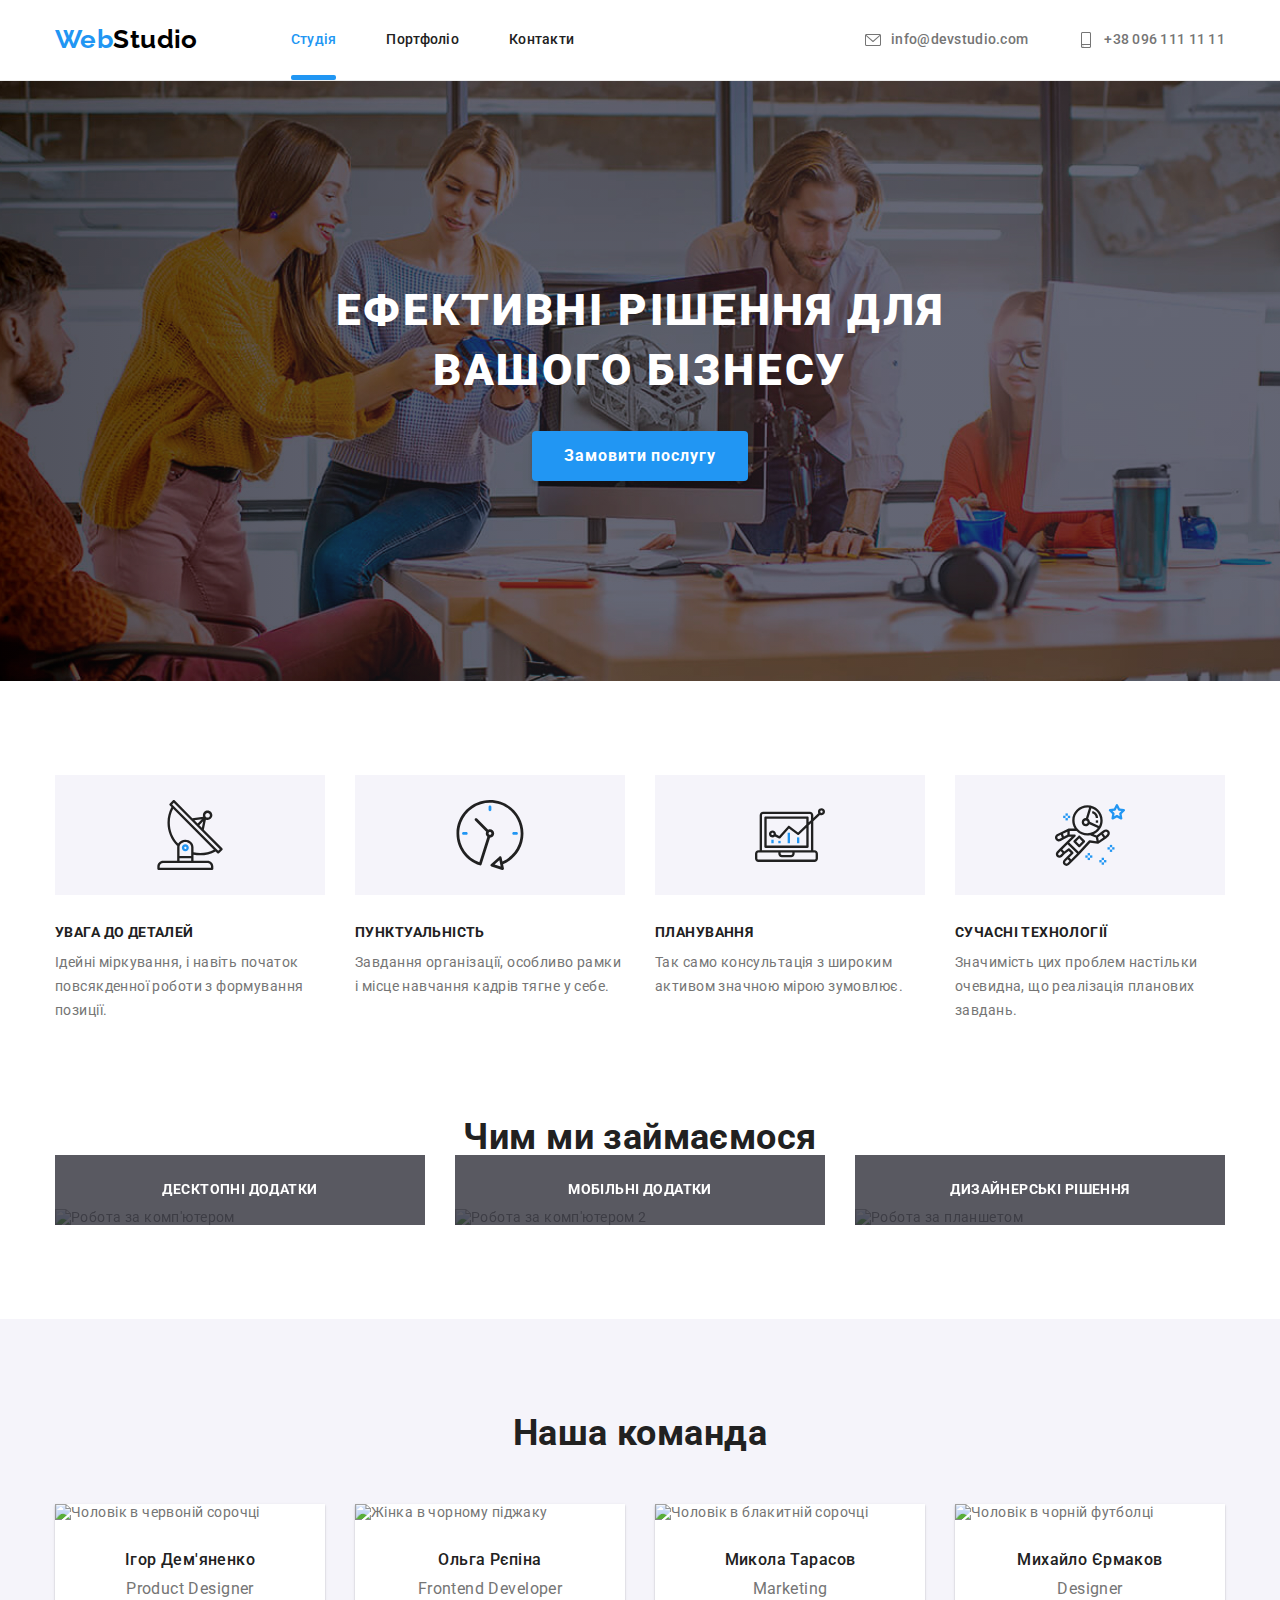
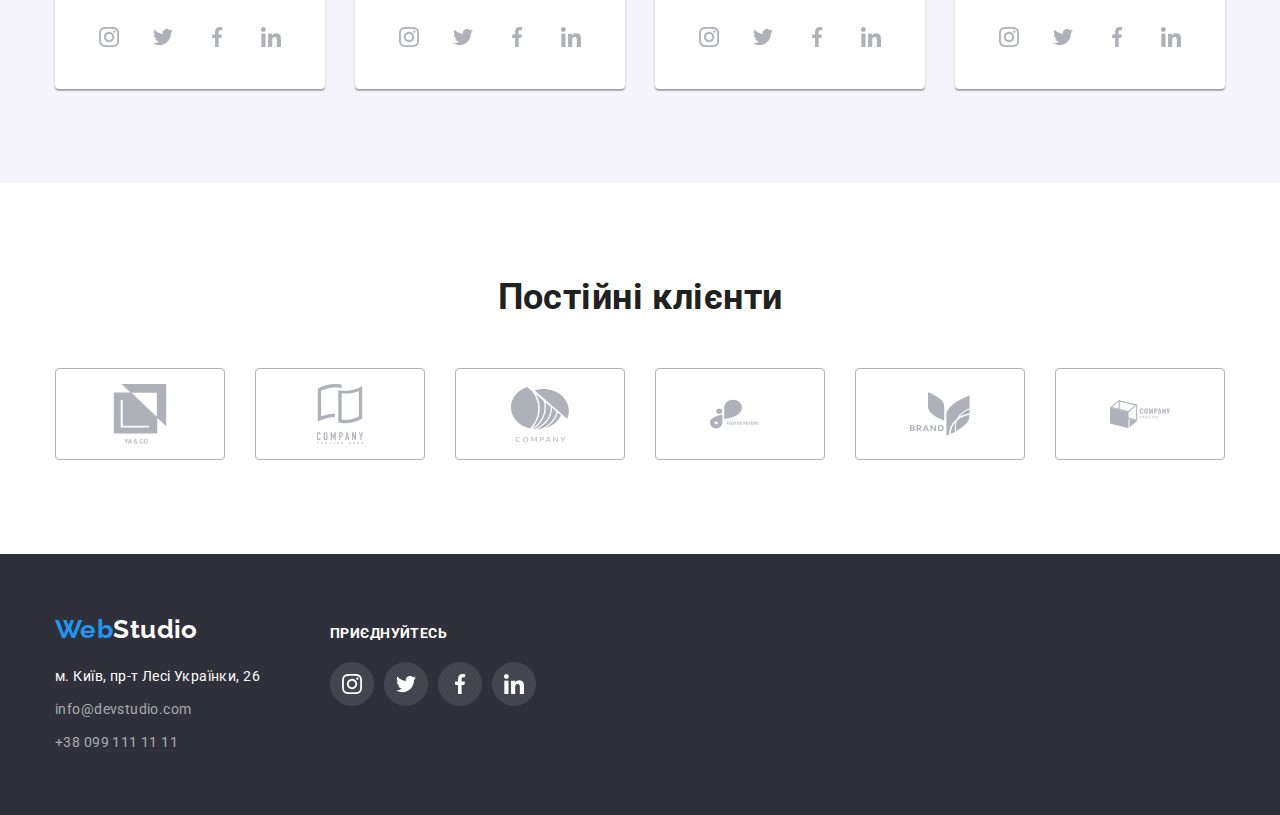
==== index.html @ d69f0b5f "added form's elements" ====
<!DOCTYPE html>
<html lang="uk">
  <head>
    <meta charset="UTF-8" />
    <meta http-equiv="X-UA-Compatible" content="IE=edge" />
    <meta name="viewport" content="width=device-width, initial-scale=1.0" />
    <title>Home Work #3</title>
    <link rel="preconnect" href="https://fonts.googleapis.com" />
    <link rel="preconnect" href="https://fonts.gstatic.com" crossorigin />
    <link
      href="https://fonts.googleapis.com/css2?family=Raleway:wght@700&family=Roboto:wght@400;500;700;900&display=swap"
      rel="stylesheet"
    />
    <link
      rel="stylesheet"
      href="https://cdnjs.cloudflare.com/ajax/libs/modern-normalize/1.1.0/modern-normalize.min.css"
    />
    <link rel="stylesheet" href="./css/styles.css" />
  </head>

  <body>
    <!-- шапка -->

    <header class="page-header">
      <div class="container">
        <nav class="nav">
          <a class="logo" href="./index.html"
            ><span class="logo-web">Web</span>Studio</a
          >

          <ul class="site-nav list">
            <li class="item current">
              <a href="./index.html" class="link">Студія</a>
            </li>
            <li class="item">
              <a href="./portfolio.html" class="link">Портфоліо</a>
            </li>
            <li class="item"><a href="" class="link">Контакти</a></li>
          </ul>
        </nav>

        <ul class="contacts-header list">
          <li class="item">
            <a href="mailto:info@devstudio.com" class="link"
              ><svg class="icons envelope" width="16" height="16">
                <use xlink:href="./images/sprite-icons.svg#envelope"></use></svg
              >info@devstudio.com</a
            >
          </li>
          <li class="item">
            <a href="tel:+380961111111" class="link"
              ><svg class="icons smartphone" width="16" height="16">
                <use
                  xlink:href="./images/sprite-icons.svg#smartphone"
                ></use></svg
              >+38 096 111 11 11</a
            >
          </li>
        </ul>
      </div>
    </header>

    <main>
      <!-- Герой та бекдроп -->

      <section class="hero">
        <div class="container">
          <h1 class="hero-title">Ефективні рішення для вашого бізнесу</h1>
          <button type="button" class="hero-btn" data-modal-open>
            Замовити послугу
          </button>
        </div>
        <div class="backdrop is-hidden" data-modal>
          <div class="modal">
            <button type="button" class="hero-btn-close" data-modal-close>
              <svg class="btn-close-svg" width="11" height="11">
                <use href="./images/sprite-icons.svg#vector"></use>
              </svg>
            </button>
            <form class="modal-form">
              <h2 class="modal-title">
                Залиште свої дані, ми вам передзвонимо
              </h2>

              <div class="form-field">
                <label class="form-label" for="name">Ім'я</label>
                <input
                  class="form-input"
                  type="text"
                  name="user-name"
                  id="name"
                  autofocus
                />
              </div>

              <div class="form-field">
                <label class="form-label" for="tel">Телефон</label>
                <input class="form-input" type="tel" name="tel" id="tel" />
              </div>

              <div class="form-field">
                <label class="form-label" for="mail">Пошта</label>
                <input class="form-input" type="email" name="mail" id="mail" />
              </div>

              <div class="form-field">
                <label class="form-label" for="comment">Коментар</label>
                <textarea
                  class="form-textarea"
                  name="comment"
                  id="comment"
                  placeholder="Введіть текст"
                ></textarea>
              </div>

              <div class="policy">
                <input class="policy-input" type="checkbox" name="chx-policy" id="chx-policy" />
                <label class="policy-label" for="chx-policy"
                  >Погоджуюся з розсилкою та приймаю</label
                >
                <a class="policy-link" href="">Умови договору</a>
              </div>
              
              <div class="policy-btn">
              <button class="form-btn-submit" type="submit">Відправити</button>
              </div>
            </form>
          </div>
        </div>
      </section>

      <!-- Особливості компанії -->

      <section class="features">
        <div class="container main">
          <h2 class="section-title visually-hidden">Наші переваги</h2>

          <ul class="list">
            <li class="item">
              <div class="icon-box">
                <svg class="features-icons">
                  <use href="./images/sprite-icons.svg#antenna"></use>
                </svg>
              </div>
              <h3 class="features-title">УВАГА ДО ДЕТАЛЕЙ</h3>
              <p>
                Ідейні міркування, і навіть початок повсякденної роботи з
                формування позиції.
              </p>
            </li>
            <li class="item">
              <div class="icon-box">
                <svg class="features-icons">
                  <use href="./images/sprite-icons.svg#clock"></use>
                </svg>
              </div>
              <h3 class="features-title">ПУНКТУАЛЬНІСТЬ</h3>
              <p>
                Завдання організації, особливо рамки і місце навчання кадрів
                тягне у себе.
              </p>
            </li>
            <li class="item">
              <div class="icon-box">
                <svg class="features-icons">
                  <use href="./images/sprite-icons.svg#diagram"></use>
                </svg>
              </div>
              <h3 class="features-title">ПЛАНУВАННЯ</h3>
              <p>
                Так само консультація з широким активом значною мірою зумовлює.
              </p>
            </li>
            <li class="item">
              <div class="icon-box">
                <svg class="features-icons">
                  <use href="./images/sprite-icons.svg#astronaut"></use>
                </svg>
              </div>
              <h3 class="features-title">СУЧАСНІ ТЕХНОЛОГІЇ</h3>
              <p>
                Значимість цих проблем настільки очевидна, що реалізація
                планових завдань.
              </p>
            </li>
          </ul>
        </div>
      </section>

      <!-- чим ми займаємося -->

      <section class="work">
        <div class="container main">
          <h2 class="section-title work-title">Чим ми займаємося</h2>

          <ul class="list">
            <li class="item">
              <div class="work-overlay">
                <img
                  src="https://fstv-electro.github.io/goit-markup-hw-01/images/box1.jpg"
                  width="370"
                  alt="Робота за комп'ютером"
                />
                <div class="work-text-overlay">
                  <p class="work-text-forward">десктопні додатки</p>
                </div>
              </div>
            </li>
            <li class="item">
              <div class="work-overlay">
                <img
                  src="https://fstv-electro.github.io/goit-markup-hw-01/images/box2.jpg"
                  width="370"
                  alt="Робота за комп'ютером 2"
                />
                <div class="work-text-overlay">
                  <p class="work-text-forward">мобільні додатки</p>
                </div>
              </div>
            </li>
            <li class="item">
              <div class="work-overlay">
                <img
                  src="https://fstv-electro.github.io/goit-markup-hw-01/images/box3.jpg"
                  width="370"
                  alt="Робота за планшетом"
                />
                <div class="work-text-overlay">
                  <p class="work-text-forward">дизайнерські рішення</p>
                </div>
              </div>
            </li>
          </ul>
        </div>
      </section>

      <!-- команда -->

      <section class="team">
        <div class="container">
          <h2 class="section-title team-title">Наша команда</h2>
          <ul class="list">
            <li class="item">
              <img
                src="https://fstv-electro.github.io/goit-markup-hw-01/images/img1.jpg"
                width="270"
                alt="Чоловік в червоній сорочці"
              />
              <h3 class="name-title">Ігор Дем'яненко</h3>
              <p>Product Designer</p>
              <ul class="socials">
                <li class="social-item">
                  <a
                    class="socials-links"
                    href="https://www.instagram.com/"
                    target="_blank"
                    ><svg class="icons">
                      <use
                        href="./images/sprite-icons.svg#instagram"
                      ></use></svg
                  ></a>
                </li>
                <li class="social-item">
                  <a
                    class="socials-links"
                    href="https://twitter.com/"
                    target="_blank"
                    ><svg class="icons">
                      <use href="./images/sprite-icons.svg#twitter"></use></svg
                  ></a>
                </li>
                <li class="social-item">
                  <a
                    class="socials-links"
                    href="www.facebook.com"
                    target="_blank"
                    ><svg class="icons">
                      <use href="./images/sprite-icons.svg#facebook"></use></svg
                  ></a>
                </li>
                <li class="social-item">
                  <a
                    class="socials-links"
                    href="https://linkedin.com/"
                    target="_blank"
                    ><svg class="icons">
                      <use href="./images/sprite-icons.svg#linkedin"></use></svg
                  ></a>
                </li>
              </ul>
            </li>
            <li class="item">
              <img
                src="https://fstv-electro.github.io/goit-markup-hw-01/images/img2.jpg"
                width="270"
                alt="Жінка в чорному піджаку"
              />
              <h3 class="name-title">Ольга Рєпіна</h3>
              <p>Frontend Developer</p>
              <ul class="socials">
                <li>
                  <a
                    class="socials-links"
                    href="https://www.instagram.com/"
                    target="_blank"
                    ><svg class="icons">
                      <use
                        href="./images/sprite-icons.svg#instagram"
                      ></use></svg
                  ></a>
                </li>
                <li>
                  <a
                    class="socials-links"
                    href="https://twitter.com/"
                    target="_blank"
                    ><svg class="icons">
                      <use href="./images/sprite-icons.svg#twitter"></use></svg
                  ></a>
                </li>
                <li>
                  <a
                    class="socials-links"
                    href="www.facebook.com"
                    target="_blank"
                    ><svg class="icons">
                      <use href="./images/sprite-icons.svg#facebook"></use></svg
                  ></a>
                </li>
                <li>
                  <a
                    class="socials-links"
                    href="https://linkedin.com/"
                    target="_blank"
                    ><svg class="icons">
                      <use href="./images/sprite-icons.svg#linkedin"></use></svg
                  ></a>
                </li>
              </ul>
            </li>
            <li class="item">
              <img
                src="https://fstv-electro.github.io/goit-markup-hw-01/images/img3.jpg"
                width="270"
                alt="Чоловік в блакитній сорочці"
              />
              <h3 class="name-title">Микола Тарасов</h3>
              <p>Marketing</p>
              <ul class="socials">
                <li>
                  <a
                    class="socials-links"
                    href="https://www.instagram.com/"
                    target="_blank"
                    ><svg class="icons">
                      <use
                        href="./images/sprite-icons.svg#instagram"
                      ></use></svg
                  ></a>
                </li>
                <li>
                  <a
                    class="socials-links"
                    href="https://twitter.com/"
                    target="_blank"
                    ><svg class="icons">
                      <use href="./images/sprite-icons.svg#twitter"></use></svg
                  ></a>
                </li>
                <li>
                  <a
                    class="socials-links"
                    href="www.facebook.com"
                    target="_blank"
                    ><svg class="icons">
                      <use href="./images/sprite-icons.svg#facebook"></use></svg
                  ></a>
                </li>
                <li>
                  <a
                    class="socials-links"
                    href="https://linkedin.com/"
                    target="_blank"
                    ><svg class="icons">
                      <use href="./images/sprite-icons.svg#linkedin"></use></svg
                  ></a>
                </li>
              </ul>
            </li>
            <li class="item">
              <img
                src="https://fstv-electro.github.io/goit-markup-hw-01/images/img4.jpg"
                width="270"
                alt="Чоловік в чорній футболці"
              />
              <h3 class="name-title">Михайло Єрмаков</h3>
              <p>Designer</p>
              <ul class="socials">
                <li>
                  <a
                    class="socials-links"
                    href="https://www.instagram.com/"
                    target="_blank"
                    ><svg class="icons">
                      <use
                        href="./images/sprite-icons.svg#instagram"
                      ></use></svg
                  ></a>
                </li>
                <li>
                  <a
                    class="socials-links"
                    href="https://twitter.com/"
                    target="_blank"
                    ><svg class="icons">
                      <use href="./images/sprite-icons.svg#twitter"></use></svg
                  ></a>
                </li>
                <li>
                  <a
                    class="socials-links"
                    href="www.facebook.com"
                    target="_blank"
                    ><svg class="icons">
                      <use href="./images/sprite-icons.svg#facebook"></use></svg
                  ></a>
                </li>
                <li>
                  <a
                    class="socials-links"
                    href="https://linkedin.com/"
                    target="_blank"
                    ><svg class="icons">
                      <use href="./images/sprite-icons.svg#linkedin"></use></svg
                  ></a>
                </li>
              </ul>
            </li>
          </ul>
        </div>
      </section>

      <!-- клієнти -->

      <section class="clients">
        <div class="container">
          <h2 class="section-title clients-title">Постійні клієнти</h2>
          <ul class="list clients-list">
            <li class="item">
              <a class="clients-link" href="#" target="_blank"
                ><svg class="icons" width="106" height="60">
                  <use xlink:href="./images/sprite-icons.svg#logo"></use></svg
              ></a>
            </li>
            <li class="item">
              <a class="clients-link" href="#" target="_blank"
                ><svg class="icons" width="106" height="60">
                  <use xlink:href="./images/sprite-icons.svg#logo2"></use></svg
              ></a>
            </li>
            <li class="item">
              <a class="clients-link" href="#" target="_blank"
                ><svg class="icons" width="106" height="60">
                  <use xlink:href="./images/sprite-icons.svg#logo3"></use></svg
              ></a>
            </li>
            <li class="item">
              <a class="clients-link" href="#" target="_blank"
                ><svg class="icons" width="106" height="60">
                  <use xlink:href="./images/sprite-icons.svg#logo4"></use></svg
              ></a>
            </li>
            <li class="item">
              <a class="clients-link" href="#" target="_blank"
                ><svg class="icons" width="106" height="60">
                  <use xlink:href="./images/sprite-icons.svg#logo5"></use></svg
              ></a>
            </li>
            <li class="item">
              <a class="clients-link" href="#" target="_blank"
                ><svg class="icons" width="106" height="60">
                  <use xlink:href="./images/sprite-icons.svg#logo6"></use></svg
              ></a>
            </li>
          </ul>
        </div>
      </section>
    </main>

    <!-- підвал -->

    <footer class="footer">
      <div class="container">
        <div class="logo-address">
          <a class="logo" href="./index.html"
            ><span class="logo-web">Web</span>Studio</a
          >

          <address>
            <ul class="list">
              <li class="footer-list">
                <a
                  href="https://goo.gl/maps/cwUCHpKbUyFMeZRM7"
                  target="_blank"
                  rel="noopener noreferrer nofollow"
                  class="contacts-footer link address-link"
                  >м. Київ, пр-т Лесі Українки, 26</a
                >
              </li>
              <li class="footer-list">
                <a href="mailto:info@devstudio.com" class="contacts-footer link"
                  >info@devstudio.com</a
                >
              </li>
              <li class="footer-list">
                <a href="tel:+380961111111" class="contacts-footer link"
                  >+38 099 111 11 11</a
                >
              </li>
            </ul>
          </address>
        </div>
        <div class="submit">
          <p class="submit-title">Приєднуйтесь</p>
          <ul class="socials">
            <li class="item">
              <a
                class="socials-links"
                href="https://www.instagram.com/"
                target="_blank"
                ><svg class="icons">
                  <use href="./images/sprite-icons.svg#instagram"></use></svg
              ></a>
            </li>
            <li class="item">
              <a
                class="socials-links"
                href="https://twitter.com/"
                target="_blank"
                ><svg class="icons">
                  <use href="./images/sprite-icons.svg#twitter"></use></svg
              ></a>
            </li>
            <li class="item">
              <a class="socials-links" href="www.facebook.com" target="_blank"
                ><svg class="icons">
                  <use href="./images/sprite-icons.svg#facebook"></use></svg
              ></a>
            </li>
            <li class="item">
              <a
                class="socials-links"
                href="https://linkedin.com/"
                target="_blank"
                ><svg class="icons">
                  <use href="./images/sprite-icons.svg#linkedin"></use></svg
              ></a>
            </li>
          </ul>
        </div>
      </div>
    </footer>

    <script src="./js/modal.js"></script>
  </body>
</html>
---- css/styles.css ----
:root {
  --bcg-white-color: #ffffff;
  --bcg-grey-color: #f5f4fa;
  --bcg-black-color: #2f303a;
  --btn-blue-color: #2196f3;
  --text-color: #757575;
  --text-h-color: #212121;
  --text-logo-color: #000000;
}

body {
  margin: 0;
  background-color: var(--bcg-white-color);
  color: var(--text-color);
  font-family: "Roboto", sans-serif;
  font-weight: 400;
  font-size: 14px;

  letter-spacing: 0.03em;
}

/* захований текст */

.visually-hidden {
  position: absolute;
  white-space: nowrap;
  width: 1px;
  height: 1px;
  overflow: hidden;
  border: 0;
  padding: 0;
  clip: rect(0 0 0 0);
  clip-path: inset(50%);
  margin: -1px;
}

/* Властивості контейнерів */

.container {
  margin-left: auto;
  margin-right: auto;
  width: 1200px;
  padding: 0 15px;
}

/* обнулення меж списків та заголовків */

.list,
.list-btn {
  padding: 0;
  margin: 0;
  list-style: none;
}

h1,
h2,
h3,
h4,
h5,
h6,
p {
  margin-top: 0;
  margin-bottom: 0;
}

img {
  display: block;
  max-width: 100%;
  height: auto;
}

/* Властивості заголовків */

.section-title {
  font-weight: 700;
  font-size: 36px;
  line-height: 1.16;
  text-align: center;

  color: var(--text-h-color);
}

/* СТУДІЯ */

/* флекс шапки */

.page-header > .container {
  display: flex;
  justify-content: space-between;
}

.nav {
  display: flex;
  justify-content: space-between;
  align-items: center;
}

.nav > .list {
  display: flex;
  padding: 0;
}

/* шапка */

.page-header ul {
  list-style: none;
}

.page-header {
  display: flex;
  border-bottom: 1px solid #ececec;
}

/* логотип */

.logo {
  font-family: "Raleway", sans-serif;
  font-weight: 700;
  font-size: 26px;
  line-height: 1.2;
  color: var(--text-logo-color);
  text-decoration: none;

  margin-right: 93px;
}

.logo-web {
  color: var(--btn-blue-color);
}

/* навігація */

.site-nav .link {
  display: block;
  padding-top: 32px;
  padding-bottom: 32px;

  font-weight: 500;
  font-size: 14px;
  line-height: 1.14;
  letter-spacing: 0.02em;
  color: var(--text-h-color);
  text-decoration: none;

  transition: color 250ms cubic-bezier(0.4, 0, 0.2, 1);
}

.site-nav .item:not(:last-child) {
  margin-right: 50px;
}

.site-nav .item {
  position: relative;
}

.site-nav .link::after {
  content: "";

  position: absolute;
  left: 0;
  bottom: 0;

  display: block;
  width: 100%;
  height: 5px;
  background-color: var(--btn-blue-color);
  border-radius: 2px;

  opacity: 0;
}

.current .link::after,
.current .link {
  color: var(--btn-blue-color);
  opacity: 1;
}

/* Посилання */

.link {
  text-decoration: none;
}

.contacts-header .link:hover,
.contacts-header .link:focus,
.page-header .link:hover,
.page-header .link:focus {
  color: var(--btn-blue-color);
}

/* контакти */

.contacts-header {
  display: flex;
  align-items: center;
  margin-left: auto;

  font-weight: 500;
  font-size: 14px;
  line-height: 1.14;
  letter-spacing: 0.02em;
  color: var(--text-color);
}

.contacts-header .item:not(:last-child) {
  margin-right: 50px;
}

.contacts-header .link {
  display: flex;
  align-items: center;
  padding-top: 32px;
  padding-bottom: 32px;
  color: var(--text-color);

  transition: color 250ms cubic-bezier(0.4, 0, 0.2, 1);
}

/* Іконки */

.contacts-header .icons {
  border: 0;
  margin: 0;
  margin-right: 10px;
  padding: 0;
  fill: currentColor;
}

/* Герой та бекдроп */

.hero {
  background-color: var(--bcg-black-color);
  padding: 200px 0;
  margin-right: auto;
  margin-left: auto;
  height: 600px;
  max-width: 1600px;

  background-image: linear-gradient(
      to right,
      rgba(0, 0, 0, 0.4),
      rgba(47, 48, 58, 0.4) 40%
    ),
    url("../images/hero.jpg");
  background-size: cover;
  background-repeat: no-repeat;
  background-position: center;
}

.hero > .container {
  display: flex;
  flex-direction: column;
  align-items: center;
  justify-content: center;
}

.hero .hero-title {
  margin-top: 0;
  margin-bottom: 30px;

  font-weight: 900;
  font-size: 44px;
  line-height: 1.36;
  text-transform: uppercase;
  letter-spacing: 0.06em;
  text-align: center;
  color: var(--bcg-white-color);
  width: 696px;
}

.backdrop {
  position: fixed;
  top: 0;
  left: 0;
  width: 100%;
  height: 100%;

  background-color: rgba(0, 0, 0, 0.2);

  opacity: 1;
  transition: opacity 250ms cubic-bezier(0.4, 0, 0.2, 1);
}

.backdrop.is-hidden {
  opacity: 0;
  pointer-events: none;
}

.backdrop.is-hidden .modal {
  transform: scale(1.1) translate(-50%, -50%);
  opacity: 0;
}

.modal {
  position: absolute;
  display: flex;
  top: 50%;
  left: 50%;
  transform: scale(1) translate(-50%, -50%);
  margin: 0;

  min-height: 581px;
  min-width: 528px;

  background-color: var(--bcg-white-color);
  box-shadow: 0px 1px 3px rgba(0, 0, 0, 0.12), 0px 1px 1px rgba(0, 0, 0, 0.14),
    0px 2px 1px rgba(0, 0, 0, 0.2);
  border-radius: 4px;

  opacity: 1;

  transition: transform 250ms cubic-bezier(0.4, 0, 0.2, 1),
    opacity 250ms cubic-bezier(0.4, 0, 0.2, 1);
}

.hero-btn-close {
  position: absolute;
  display: flex;
  justify-content: center;
  align-items: center;
  top: 8px;
  right: 8px;
  margin: 0;

  width: 30px;
  height: 30px;

  color: var(--text-logo-color);
  background-color: var(--bcg-white-color);
  border: 1px solid rgba(0, 0, 0, 0.1);
  border-radius: 100%;
}

.btn-close-svg {
  width: 11px;
  height: 11px;
  fill: currentColor;
}

.hero-btn-close:hover,
.hero-btn-close:focus {
  color: var(--btn-blue-color);
  /* border: 1px solid var(--btn-blue-color); */
}
/* кнопка */

.hero-btn {
  display: inline-block;
  color: var(--bcg-white-color);
  font-weight: 700;
  font-size: 16px;
  line-height: 1.88;
  align-items: center;
  text-align: center;
  letter-spacing: 0.06em;
  border: 0;
  padding: 10px 32px;
  background: var(--btn-blue-color);
  box-shadow: 0px 4px 4px rgba(0, 0, 0, 0.15);
  border-radius: 4px;
}

.hero-btn:hover,
.hero-btn:focus {
  cursor: pointer;
  background-color: #188ce8;
}

/* Форма модалки */

.modal-form {
  display: flex;
  flex-direction: column;

  min-height: 100%;
  width: 100%;

  font-weight: 400;
  font-size: 12px;
  line-height: 1.17;
  letter-spacing: 0.01em;
  color: var(--text-color);

  padding: 40px;
}

.modal-title {
  font-weight: 700;
  font-size: 20px;
  line-height: 1.15;
  text-align: center;
  color: var(--text-h-color);
  margin-bottom: 12px;
}

.form-field {
  display: flex;
  flex-direction: column;
}

.form-field label {
  margin-bottom: 4px;
}

.form-field input {
  margin: 0;
  padding: 12px;
  border: 1px solid rgba(33, 33, 33, 0.2);
  border-radius: 4px;
  margin-bottom: 10px;
}

.form-textarea {
  resize: none;
  margin: 0;
  padding: 16px 12px;
  height: 120px;
  margin-bottom: 20px;

  border: 1px solid rgba(33, 33, 33, 0.2);
  border-radius: 4px;
}

.form-textarea::placeholder {
  font-weight: 400;
  font-size: 12px;
  line-height: 1.17px;
  letter-spacing: 0.01em;
  color: rgba(117, 117, 117, 0.5);
}

.policy {
  display: flex;
  justify-content: center;
  align-items: center;
  margin-bottom: 30px;
}

.policy-label,
.policy-link {
  font-weight: 400;
  font-size: 14px;
  line-height: 1.71;
  letter-spacing: 0.03em;
}

.policy-input {
  margin-right: 7px;
}

.policy-label {
  margin-right: 7px;
  color: var(--text-color);
}

.policy-link {
  color: var(--btn-blue-color);
}

.policy-btn {
  display: flex;
  justify-content: center;
}

.form-btn-submit {
  align-items: center;
  text-align: center;

  
  width: 200px;
  height: 50px;

  font-weight: 700;
  font-size: 16px;
  line-height: 1.88;
  letter-spacing: 0.06em;

  color: var(--bcg-white-color);
  background: var(--btn-blue-color);
  border: 0;
  border-radius: 4px;
}

.form-btn-submit:hover,
.form-btn-submit:focus {
  background-color: #188CE8;
  box-shadow: 0px 4px 4px rgba(0, 0, 0, 0.15);
}

/* Особливості компанії */

.features {
  padding-top: 94px;
}

.features .list {
  display: flex;
  flex-wrap: wrap;
}

.features .item {
  width: 270px;
  margin-right: 30px;
}

.features .item:nth-child(4n) {
  margin-right: 0px;
}

.features-title {
  color: var(--text-h-color);
  font-weight: 700;
  font-size: 14px;
  line-height: 1.14;
  text-transform: uppercase;
  margin-bottom: 10px;
}

.features p {
  font-size: 14px;
  line-height: 1.71;
}

/* Особливості > зображення */

.icon-box {
  display: flex;
  justify-content: center;
  align-items: center;
  margin-bottom: 30px;
  width: 270px;
  height: 120px;
  background-color: var(--bcg-grey-color);
  color: var(--text-h-color);
}

.features-icons {
  border: 0;
  margin: 0;

  width: 70px;
  height: 70px;
  fill: currentColor;
}
/* Чим ми займаємося */

.work {
  padding-top: 94px;
  padding-bottom: 94px;
}

.work .list {
  display: flex;
  flex-wrap: wrap;
}

.work-title {
  margin-bottom: 50px;
}

.work .item {
  margin-right: 30px;
}

.work .item:nth-child(3n) {
  margin-right: 0px;
}

.work > .item > img {
  display: block;
}

.work-overlay {
  position: relative;
}

.work-text-overlay {
  display: flex;
  justify-content: center;
  align-items: center;
  content: "";
  position: absolute;

  width: 100%;
  height: 70px;
  bottom: 0;
  left: 50%;
  transform: translate(-50%, 0%);

  background-color: rgba(47, 48, 58, 0.8);
}

.work-overlay .work-text-forward {
  font-weight: 700;
  font-size: 14px;
  line-height: 1.14;
  text-align: center;
  text-transform: uppercase;

  color: var(--bcg-white-color);
}

/* Команда*/

.team {
  padding-top: 94px;
  padding-bottom: 94px;
}

.team .list {
  display: flex;
  flex-wrap: wrap;
}

.team {
  background-color: var(--bcg-grey-color);
}
.team > .item {
  display: flex;
  justify-content: center;
  align-items: center;
}

.team .item {
  background-color: var(--bcg-white-color);
  box-shadow: 0px 1px 3px rgba(0, 0, 0, 0.12), 0px 1px 1px rgba(0, 0, 0, 0.14),
    0px 2px 1px rgba(0, 0, 0, 0.2);
  border-radius: 0px 0px 4px 4px;

  margin-right: 30px;
}

.team .item:nth-child(4n) {
  margin-right: 0;
}

.team-title {
  margin-bottom: 50px;
}

.team img {
  display: block;
}

.name-title {
  color: var(--text-h-color);
  font-weight: 500;
  font-size: 16px;
  line-height: 1.19;
  padding-top: 30px;
  margin-bottom: 10px;
  text-align: center;
}

.team p {
  font-size: 16px;
  line-height: 1.19;
  margin-bottom: 16px;
  text-align: center;
}

.team p:hover {
  text-shadow: 0px 4px 4px rgba(0, 0, 0, 0.25);
}
.team p:focus {
  text-shadow: 0px 4px 4px rgba(0, 0, 0, 0.25);
}

.socials {
  padding: 0;
  display: flex;
  list-style: none;
  margin: 0 32px;
  padding-bottom: 30px;
  justify-content: space-between;
}

/* Іконки соціальної мережи команди */

.socials-links {
  display: flex;
  align-items: center;
  justify-content: center;
  width: 44px;
  height: 44px;
  border: 0;
  border-radius: 50%;
  color: #afb1b8;
  transition: color 250ms cubic-bezier(0.4, 0, 0.2, 1),
    background-color 250ms cubic-bezier(0.4, 0, 0.2, 1);
}

.socials-links .icons {
  display: flex;
  align-self: center;
  width: 20px;
  height: 20px;
  fill: currentColor;
}

.socials-links:hover,
.socials-links:focus {
  background-color: var(--btn-blue-color);
  color: var(--bcg-white-color);
}

/* Клієнти */

.clients {
  padding-bottom: 94px;
  padding-top: 94px;
}

.clients-title {
  margin-bottom: 50px;
}

.clients-list {
  display: flex;
  justify-content: center;
}

.clients-list > .item:not(:last-child) {
  margin-right: 30px;
}

.clients-list .clients-link {
  display: flex;
  align-items: center;
  justify-content: center;

  width: 170px;
  height: 92px;
  color: #afb1b8;
  border: 1px solid #afb1b8;
  border-radius: 4px;
  cursor: pointer;

  transition: color 250ms cubic-bezier(0.4, 0, 0.2, 1),
    border-color 250ms cubic-bezier(0.4, 0, 0.2, 1);
}

.clients-link .icons {
  fill: currentColor;
}

.clients-list .clients-link:focus,
.clients-list .clients-link:hover {
  color: var(--btn-blue-color);
  border-color: var(--btn-blue-color);
}

/* Підвал */

.footer {
  display: flex;
  background-color: var(--bcg-black-color);
  color: var(--bcg-white-color);
  padding-top: 60px;
  padding-bottom: 60px;
}

.footer-list .address-link {
  color: rgba(255, 255, 255, 1);
}

.footer .container {
  display: flex;
}

.footer .socials-links .socials {
  display: flex;
}

.footer .logo-address li:not(:last-child) {
  margin-bottom: 9px;
}

.logo-address {
  margin-right: 70px;
}

.footer .logo {
  display: inline-block;
  color: var(--bcg-white-color);
  margin-bottom: 20px;
  margin-right: 0;
  padding-right: 0;
}

.contacts-footer {
  font-style: normal;
  font-weight: 400;
  font-size: 14px;
  line-height: 1.71;
  color: rgba(255, 255, 255, 0.6);

  transition: color 250ms cubic-bezier(0.4, 0, 0.2, 1);
}

.footer-list .contacts-footer:hover,
.footer-list .contacts-footer:focus {
  color: var(--btn-blue-color);
}

.footer .submit {
  padding-top: 12px;
}

.submit .socials {
  margin: 0;
  padding-bottom: 0;
}

.submit .socials-links {
  display: flex;
  padding: 0;
  margin: 0;

  align-items: center;
  justify-content: center;

  width: 44px;
  height: 44px;
  border-radius: 50%;

  background-color: rgba(255, 255, 255, 0.1);
  color: var(--bcg-white-color);

  transition: background-color 250ms cubic-bezier(0.4, 0, 0.2, 1);
}

.submit .socials-links:hover,
.submit .socials-links:focus {
  background-color: var(--btn-blue-color);
}

.submit .item:not(:last-child) {
  margin-top: 0;
  margin-right: 10px;
}

.submit .item {
  margin: 0;
}

.submit .socials-links .icons {
  width: 20px;
  height: 20px;
  fill: currentColor;

  transition: color 250ms cubic-bezier(0.4, 0, 0.2, 1);
}

.socials-links .icons:hover,
.socials-links .icons:focus {
  color: var(--bcg-white-color);
}

.submit-title {
  margin: 0;
  margin-bottom: 20px;

  color: var(--bcg-white-color);

  font-weight: 700;
  line-height: 1.14;
  text-transform: uppercase;
}

/* ПОРТФОЛІО */

.portfolio {
  padding-top: 94px;
  padding-bottom: 94px;
}

/* Фільт */

.portfolio .list-btn {
  display: flex;
  justify-content: center;
  margin-bottom: 50px;
}

.portfolio-btn {
  font-family: "Roboto", sans-serif;
  background-color: var(--bcg-grey-color);
  color: var(--text-h-color);
  font-style: normal;
  font-weight: 500;
  font-size: 16px;
  line-height: 1.62;
  text-align: center;

  border-color: transparent;
  border-radius: 4px;
  padding: 6px 22px;

  transform: background-color 250ms cubic-bezier(0.4, 0, 0.2, 1),
    color 250ms cubic-bezier(0.4, 0, 0.2, 1),
    box-shadow 250ms cubic-bezier(0.4, 0, 0.2, 1);
}

.item-btn:not(:last-child) {
  margin-right: 8px;
}

.portfolio-btn:hover,
.portfolio-btn:focus {
  background-color: var(--btn-blue-color);
  color: var(--bcg-white-color);
  cursor: pointer;
  box-shadow: 0px 3px 1px rgba(0, 0, 0, 0.1), 0px 1px 2px rgba(0, 0, 0, 0.08),
    0px 2px 2px rgba(0, 0, 0, 0.12);
}

/* Список робіт */

.portfolio .list {
  display: flex;
  flex-wrap: wrap;
}

/* .portfolio .item:hover,
.portfolio .item:focus {
  
} */

.portfolio .item:not(:nth-child(3n)) {
  margin-right: 30px;
}

.portfolio .item:not(:nth-last-child(-n + 3)) {
  margin-bottom: 30px;
}

.link-card {
  display: block;
  text-decoration: none;
}

.link-card:hover,
.link-card:focus {
  box-shadow: 0px 1px 1px rgba(0, 0, 0, 0.12), 0px 4px 4px rgba(0, 0, 0, 0.06),
    1px 4px 6px rgba(0, 0, 0, 0.16);
}

.card {
  border: 1px solid #eeeeee;
  padding: 20px 24px;
  border-top: 0;
}

.card p {
  font-size: 16px;
  line-height: 1.88;
  text-decoration: none;
  color: var(--text-color);
}

.portfolio-title {
  color: var(--text-h-color);
  font-weight: 700;
  font-size: 18px;
  line-height: 2;
  letter-spacing: 0.06em;
  margin-bottom: 4px;
}

.card-overlay {
  position: relative;
  overflow: hidden;
}

.card-text-overlay {
  content: "";
  position: absolute;
  display: inline-block;
  width: 100%;
  height: 100%;
  top: 0;

  font-weight: 400;
  font-size: 18px;
  line-height: 1.55;
  margin: 0;
  padding: 32px 24px;

  transform: translateY(101%);
  transition: transform 250ms cubic-bezier(0.4, 0, 0.2, 1);

  color: var(--bcg-white-color);
  background-color: rgba(33, 150, 243, 0.9);
}

.card-overlay:hover .card-text-overlay,
.card-overlay .card-text-overlay:focus {
  transform: translateY(0);
}
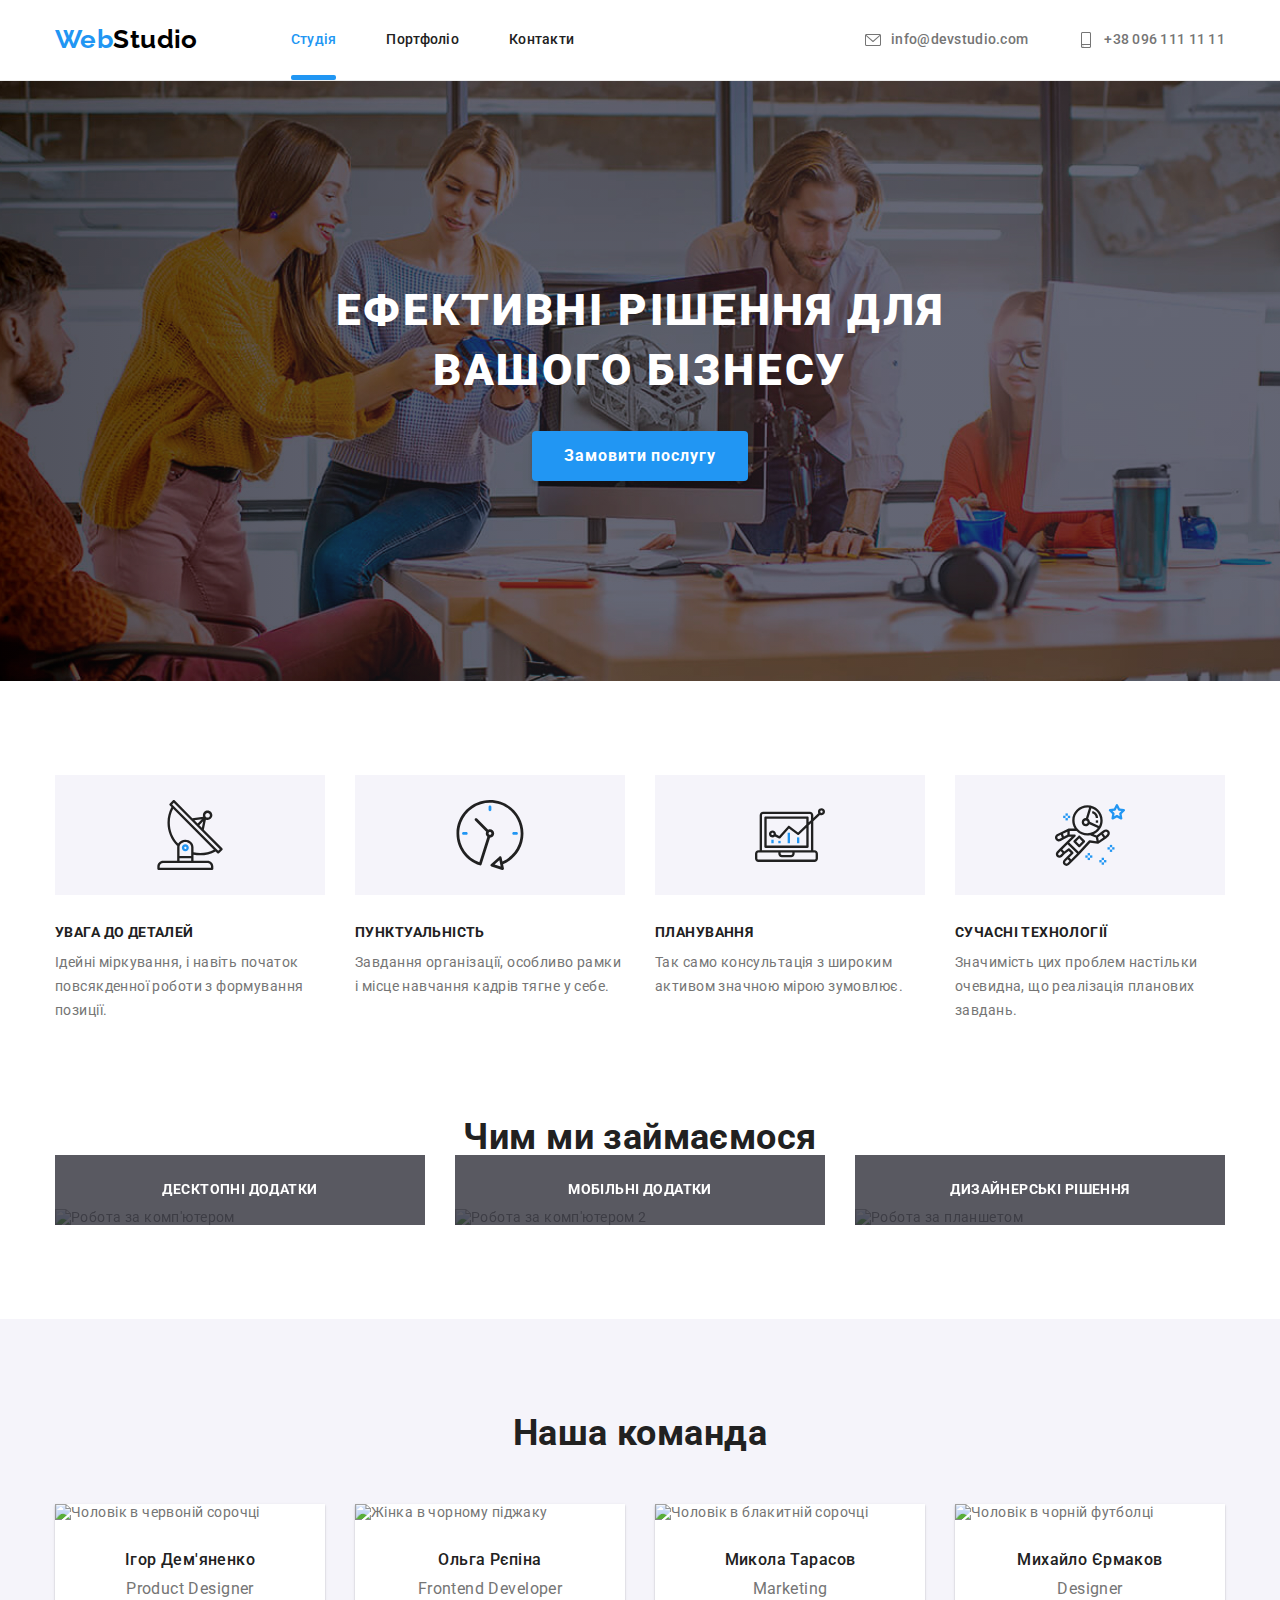
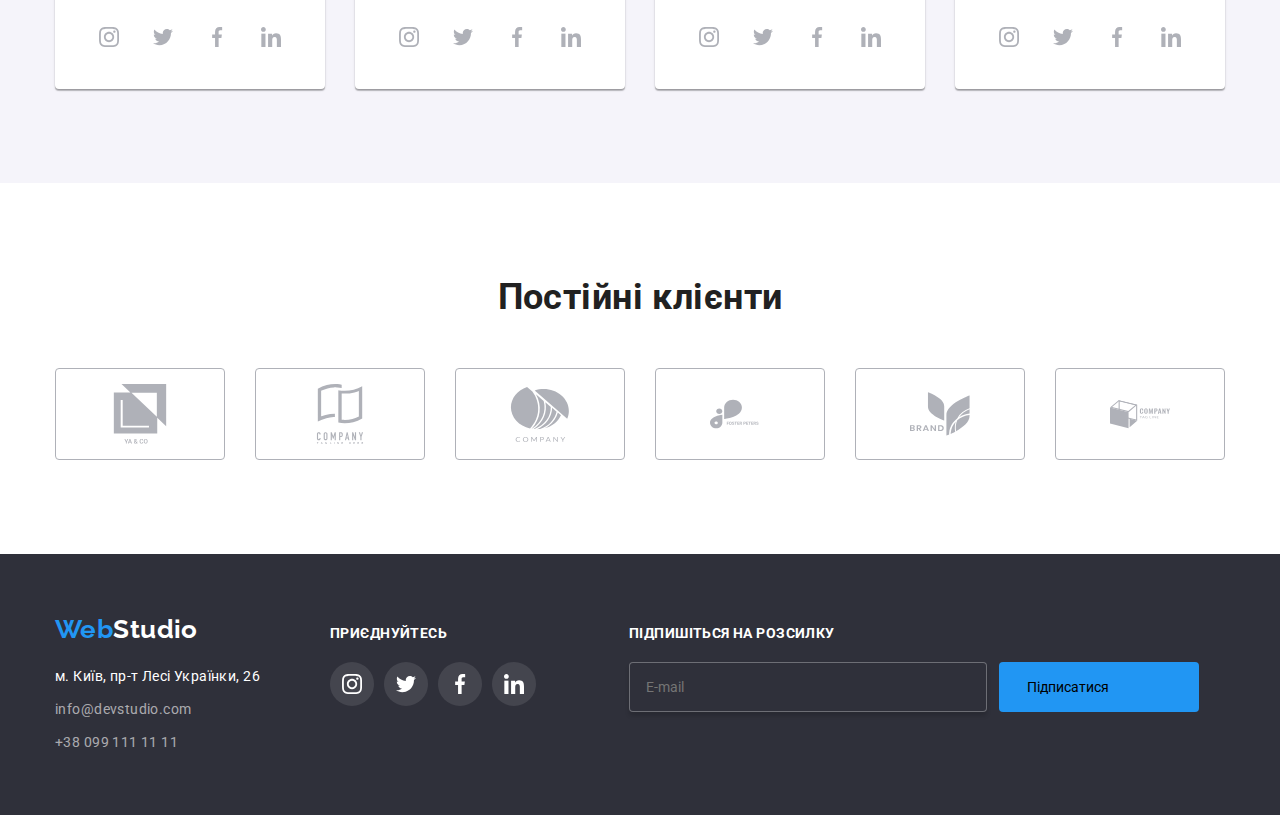
==== commit 9acfa805: "sdsdsd" ====
--- a/index.html
+++ b/index.html
@@ -4,7 +4,7 @@
     <meta charset="UTF-8" />
     <meta http-equiv="X-UA-Compatible" content="IE=edge" />
     <meta name="viewport" content="width=device-width, initial-scale=1.0" />
-    <title>Home Work #3</title>
+    <title>Home Work #6</title>
     <link rel="preconnect" href="https://fonts.googleapis.com" />
     <link rel="preconnect" href="https://fonts.gstatic.com" crossorigin />
     <link
@@ -91,16 +91,25 @@
                   id="name"
                   autofocus
                 />
+                <span class="form-icon-box"><svg class="form-box" width="18" height="18">
+                  <use class="form-icon" href="./images/sprite-icons.svg#person-black"></use>
+                </svg></span>
               </div>
 
               <div class="form-field">
                 <label class="form-label" for="tel">Телефон</label>
                 <input class="form-input" type="tel" name="tel" id="tel" />
+                <span class="form-icon-box"><svg class="form-box" width="18" height="18">
+                  <use class="form-icon" href="./images/sprite-icons.svg#phone-black"></use>
+                </svg></span>
               </div>
 
               <div class="form-field">
                 <label class="form-label" for="mail">Пошта</label>
                 <input class="form-input" type="email" name="mail" id="mail" />
+                <span class="form-icon-box"><svg class="form-box" width="18" height="18">
+                  <use class="form-icon" href="./images/sprite-icons.svg#email-black"></use>
+                </svg></span>
               </div>
 
               <div class="form-field">
@@ -114,13 +123,20 @@
               </div>
 
               <div class="policy">
-                <input class="policy-input" type="checkbox" name="chx-policy" id="chx-policy" />
-                <label class="policy-label" for="chx-policy"
-                  >Погоджуюся з розсилкою та приймаю</label
+                
+                <label class="policy-label">
+                  <input class="policy-input" type="checkbox" name="chx-policy"/>
+                  <span class="policy-checkbox">
+                    <svg class="policy-box-icon" width="16" height="15"> 
+                      <use class="policy-icon" href="./images/sprite-icons.svg#icon-check">
+                      </use>
+                    </svg>
+                  </span>
+                  Погоджуюся з розсилкою та приймаю</label
                 >
                 <a class="policy-link" href="">Умови договору</a>
               </div>
-              
+
               <div class="policy-btn">
               <button class="form-btn-submit" type="submit">Відправити</button>
               </div>
@@ -558,6 +574,19 @@
             </li>
           </ul>
         </div>
+        <div class="footer-form-submit">
+          <p class="submit-title">Підпишіться на розсилку</p>
+          <div class="from-submit">
+            <input type="email" placeholder="E-mail" name="mail" class="footer-input">
+            <button type="submit" class="footer-btn">Підписатися
+              <svg class="footer-submit-box">
+                <use class="footer-submit-icon">
+                </use>
+              </svg>
+            </button>
+
+          </div>
+        </div>
       </div>
     </footer>
 
--- a/css/styles.css
+++ b/css/styles.css
@@ -69,6 +69,10 @@
   height: auto;
 }
 
+:focus-visible {
+  outline: none;
+}
+
 /* Властивості заголовків */
 
 .section-title {
@@ -396,6 +400,9 @@
 .form-field {
   display: flex;
   flex-direction: column;
+  position: relative;
+
+  transition: border 250ms cubic-bezier(0.4, 0, 0.2, 1);
 }
 
 .form-field label {
@@ -405,20 +412,54 @@
 .form-field input {
   margin: 0;
   padding: 12px;
+  padding-left: 42px;
   border: 1px solid rgba(33, 33, 33, 0.2);
   border-radius: 4px;
   margin-bottom: 10px;
+  cursor: pointer;
+}
+
+.form-icon-box {
+  position: absolute;
+  top: 63%;
+  left: 12px;
+  transform: translateY(-63%);
+}
+
+.form-box {
+  color: var(--text-h-color);
+}
+
+.form-icon {
+  fill: currentColor;
+}
+
+.form-input:focus-visible,
+.form-textarea:focus-visible {
+  outline: none;
+}
+
+.form-field:focus-within > .form-input,
+.form-field:focus-within > .form-textarea {
+  border: 1px solid var(--btn-blue-color);
+}
+
+.form-field:focus-within > .form-icon-box .form-box {
+  color: var(--btn-blue-color);
 }
 
 .form-textarea {
   resize: none;
   margin: 0;
-  padding: 16px 12px;
+  padding: 12px 16px;
   height: 120px;
   margin-bottom: 20px;
+  cursor: pointer;
 
   border: 1px solid rgba(33, 33, 33, 0.2);
   border-radius: 4px;
+
+  transition: border 250ms cubic-bezier(0.4, 0, 0.2, 1);
 }
 
 .form-textarea::placeholder {
@@ -445,10 +486,15 @@
 }
 
 .policy-input {
+  -webkit-appearance: none;
+  -moz-appearance: none;
+  appearance: none;
   margin-right: 7px;
 }
 
 .policy-label {
+  display: flex;
+  align-items: center;
   margin-right: 7px;
   color: var(--text-color);
 }
@@ -457,6 +503,37 @@
   color: var(--btn-blue-color);
 }
 
+.policy-checkbox {
+  display: flex;
+  justify-content: center;
+  align-items: center;
+  width: 16px;
+  height: 15px;
+  margin-right: 7px;
+
+  border: 2px solid var(--text-h-color);
+  border-radius: 4px;
+
+  transition: background-color 250ms cubic-bezier(0.4, 0, 0.2, 1);
+}
+
+.policy-box-icon {
+  color: var(--bcg-white-color);
+}
+
+.policy-icon {
+  width: 11px;
+  height: 8px;
+  fill: currentColor;
+}
+
+.policy-input:checked + .policy-checkbox {
+  background-color: var(--btn-blue-color);
+  border: 0;
+}
+
+/* кнопка відправки заявки */
+
 .policy-btn {
   display: flex;
   justify-content: center;
@@ -466,7 +543,6 @@
   align-items: center;
   text-align: center;
 
-  
   width: 200px;
   height: 50px;
 
@@ -474,16 +550,20 @@
   font-size: 16px;
   line-height: 1.88;
   letter-spacing: 0.06em;
+  cursor: pointer;
 
   color: var(--bcg-white-color);
   background: var(--btn-blue-color);
   border: 0;
   border-radius: 4px;
+
+  transition: background 250ms cubic-bezier(0.4, 0, 0.2, 1),
+    box-shadow 250ms cubic-bezier(0.4, 0, 0.2, 1);
 }
 
 .form-btn-submit:hover,
 .form-btn-submit:focus {
-  background-color: #188CE8;
+  background: #188ce8;
   box-shadow: 0px 4px 4px rgba(0, 0, 0, 0.15);
 }
 
@@ -805,6 +885,7 @@
 
 .footer .submit {
   padding-top: 12px;
+  margin-right: 93px;
 }
 
 .submit .socials {
@@ -866,6 +947,53 @@
   font-weight: 700;
   line-height: 1.14;
   text-transform: uppercase;
+}
+
+/* Підвал підписка */
+
+.footer-form-submit {
+  padding-top: 12px;
+}
+
+.from-submit {
+  display: flex;
+  justify-content: space-between;
+  align-items: center;
+  width: 570px;
+}
+
+.footer-input {
+  width: 358px;
+  height: 50px;
+  padding: 15px 16px;
+  border: 1px solid rgba(255, 255, 255, 0.3);
+  box-shadow: 0px 4px 4px rgba(0, 0, 0, 0.15);
+  border-radius: 4px;
+  background-color: #2f303a;
+}
+
+.footer-input:focus {
+  color: var(--btn-blue-color);
+}
+
+.footer-btn {
+  display: flex;
+  justify-content: space-between;
+  align-items: center;
+  margin: 0;
+  padding: 0 28px;
+  width: 200px;
+  height: 50px;
+
+  background-color: var(--btn-blue-color);
+  border-radius: 4px;
+  border: none;
+}
+
+.footer-btn:hover,
+.footer-btn:focus {
+  background-color: #188ce8;
+  box-shadow: 0px 4px 4px rgba(0, 0, 0, 0.15);
 }
 
 /* ПОРТФОЛІО */
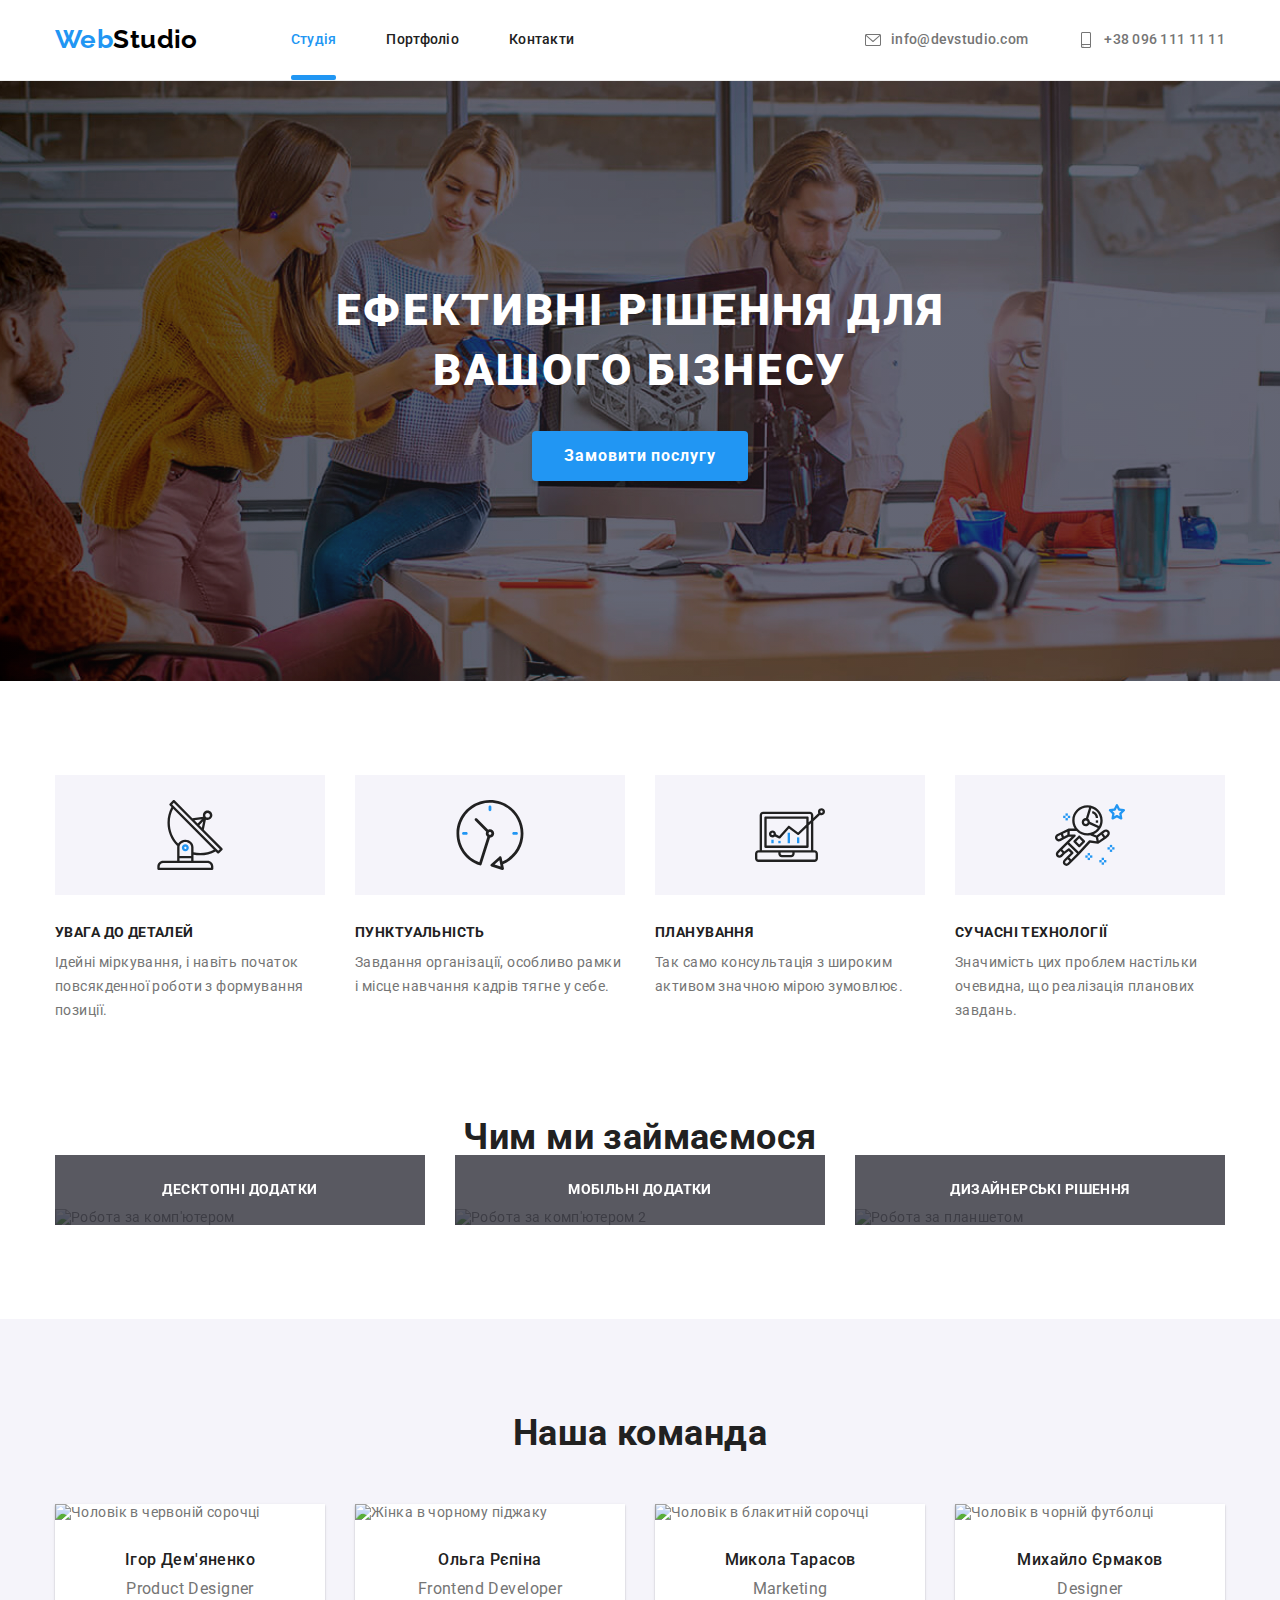
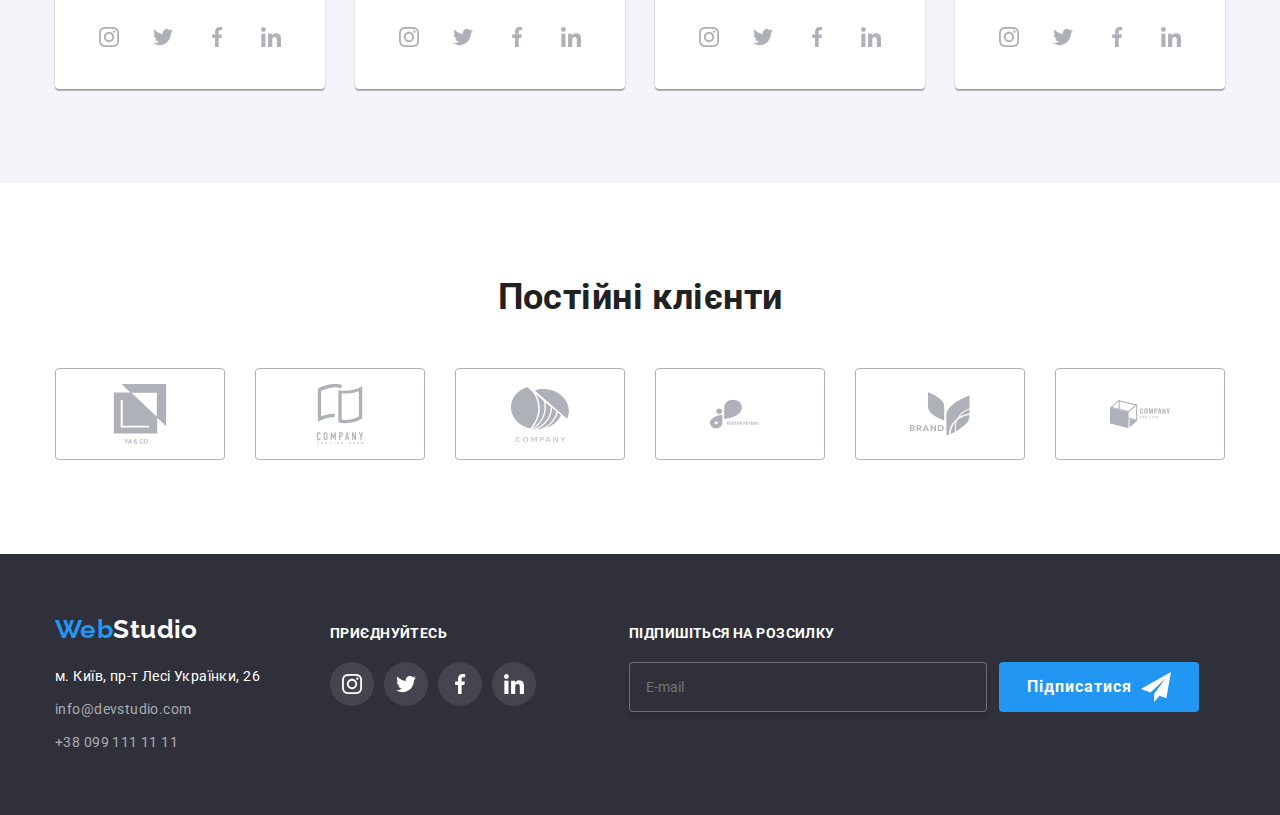
==== commit 67a489f1: "add submit in footer" ====
--- a/index.html
+++ b/index.html
@@ -579,8 +579,8 @@
           <div class="from-submit">
             <input type="email" placeholder="E-mail" name="mail" class="footer-input">
             <button type="submit" class="footer-btn">Підписатися
-              <svg class="footer-submit-box">
-                <use class="footer-submit-icon">
+              <svg class="footer-submit-box" width="30" height="30">
+                <use class="footer-submit-icon" href="./images/sprite-icons.svg#icon-send">
                 </use>
               </svg>
             </button>
--- a/css/styles.css
+++ b/css/styles.css
@@ -945,6 +945,7 @@
   color: var(--bcg-white-color);
 
   font-weight: 700;
+  font-size: 14px;
   line-height: 1.14;
   text-transform: uppercase;
 }
@@ -969,11 +970,14 @@
   border: 1px solid rgba(255, 255, 255, 0.3);
   box-shadow: 0px 4px 4px rgba(0, 0, 0, 0.15);
   border-radius: 4px;
+  color: var(--bcg-white-color);
   background-color: #2f303a;
+
+  transition: border 250ms cubic-bezier(0.4, 0, 0.2, 1);
 }
 
 .footer-input:focus {
-  color: var(--btn-blue-color);
+  border: 1px solid var(--btn-blue-color);
 }
 
 .footer-btn {
@@ -985,15 +989,38 @@
   width: 200px;
   height: 50px;
 
+  font-weight: 700;
+  font-size: 16px;
+  line-height: 1.88;
+  letter-spacing: 0.06em;
+  color: var(--bcg-white-color);
+
   background-color: var(--btn-blue-color);
   border-radius: 4px;
   border: none;
+  cursor: pointer;
+
+  transition: background-color 250ms cubic-bezier(0.4, 0, 0.2, 1),
+    box-shadow 250ms cubic-bezier(0.4, 0, 0.2, 1);
 }
 
 .footer-btn:hover,
 .footer-btn:focus {
   background-color: #188ce8;
   box-shadow: 0px 4px 4px rgba(0, 0, 0, 0.15);
+}
+
+.footer-submit-box {
+  display: flex;
+  justify-content: center;
+  align-items: center;
+  color: var(--bcg-white-color);
+}
+
+.footer-submit-icon {
+  width: 24px;
+  height: 24px;
+  fill: currentColor;
 }
 
 /* ПОРТФОЛІО */
